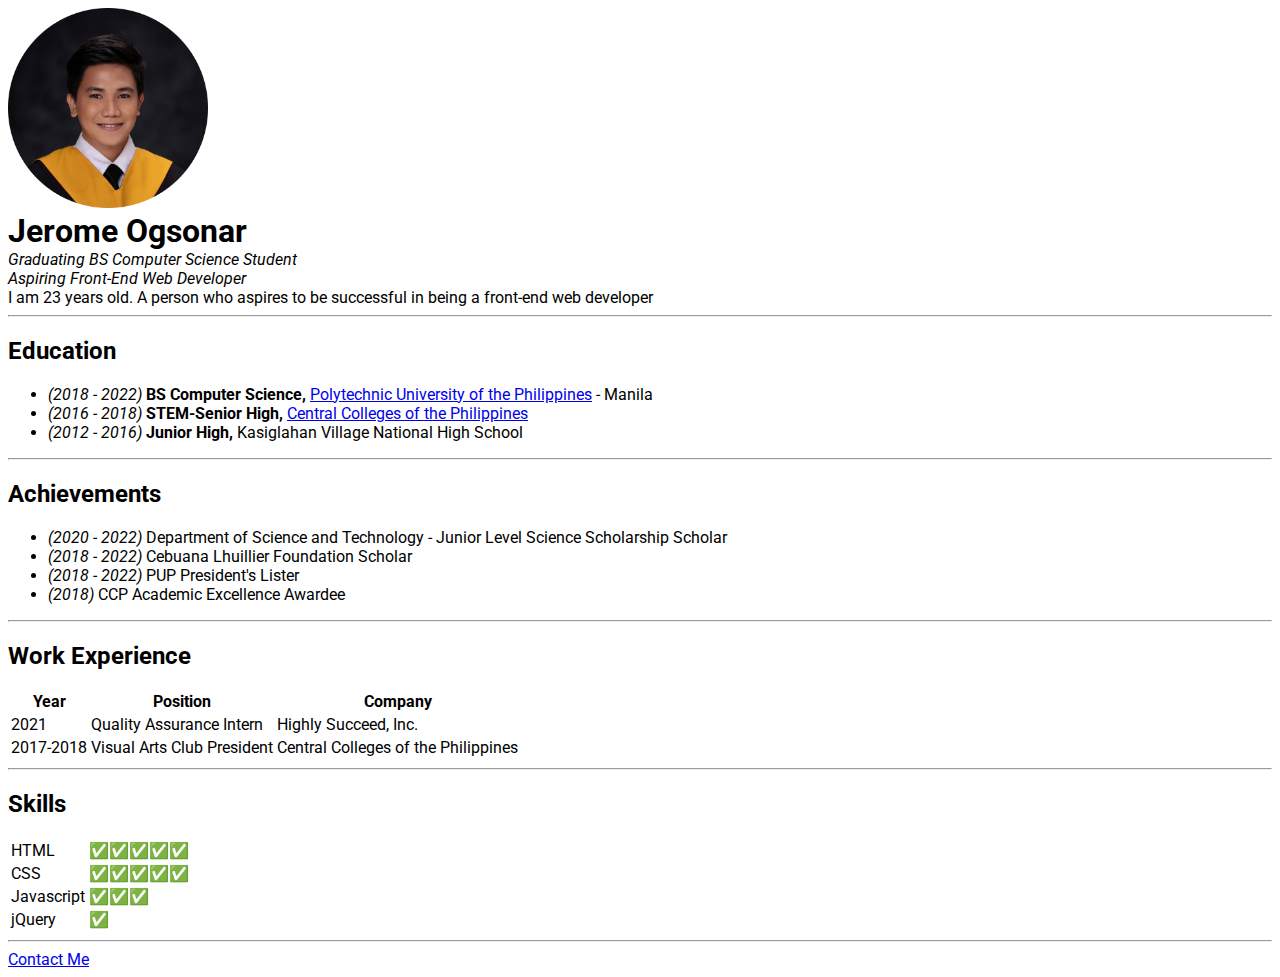
==== index.html @ 36228514 "Added initial CV website files" ====
<!DOCTYPE html>
<html lang="en">
    <head>
        <meta charset="UTF-8">
        <meta http-equiv="X-UA-Compatible" content="IE=edge">
        <meta name="viewport" content="width=device-width, initial-scale=1.0">
        <link rel="preconnect" href="https://fonts.googleapis.com">
        <link rel="preconnect" href="https://fonts.gstatic.com" crossorigin>
        <link href="https://fonts.googleapis.com/css2?family=Roboto:ital,wght@0,400;0,500;1,400;1,500&display=swap" rel="stylesheet">
        <link rel="stylesheet" href="style.css">
        <title>Jerome | Personal Site</title>
    </head>
    
    <body>
        <img id="my-profile-pic" src="img/my-image.jpg" alt="my profile image">
        <h1>Jerome Ogsonar</h1>
        <p class="my-title">Graduating BS Computer Science Student</p>
        <p class="my-title">Aspiring Front-End Web Developer</p>

        <p>I am 23 years old. A person who aspires to be successful in being a front-end web developer</p>
        <hr>
        <h2>Education</h2>
        <ul>
            <li><span class="my-year">(2018 - 2022)</span> <span class="my-field">BS Computer Science,</span> <a href="https://www.pup.edu.ph/">Polytechnic University of the Philippines</a>  - Manila</li>
            <li><span class="my-year">(2016 - 2018)</span> <span class="my-field">STEM-Senior High,</span> <a href="https://www.ccp.edu.ph/students/CCP_WORLD2/">Central Colleges of the Philippines</a></li>
            <li><span class="my-year">(2012 - 2016)</span> <span class="my-field">Junior High,</span> Kasiglahan Village National High School</li>
        </ul>
        <hr>
        <h2>Achievements</h2>
        <ul>
            <li><span class="my-year">(2020 - 2022)</span> Department of Science and Technology - Junior Level Science Scholarship Scholar</li>
            <li><span class="my-year">(2018 - 2022)</span> Cebuana Lhuillier Foundation Scholar</li>
            <li><span class="my-year">(2018 - 2022)</span> PUP President's Lister</li>
            <li><span class="my-year">(2018)</span> CCP Academic Excellence Awardee</li>
        </ul>
        <hr>
        <h2>Work Experience</h2>
        <table>
            <thead>
                <tr>
                    <th>Year</th>
                    <th>Position</th>
                    <th>Company</th>
                </tr>
            </thead>
            <tbody>
                <tr>
                    <td>2021</td>
                    <td>Quality Assurance Intern</td>
                    <td>Highly Succeed, Inc.</td>
                </tr>
                <tr>
                    <td>2017-2018</td>
                    <td>Visual Arts Club President</td>
                    <td>Central Colleges of the Philippines</td>
                </tr>
            </tbody>
        </table>
        <hr>
        <h2>Skills</h2>
        <table>
            <tr>
                <td>HTML</td>
                <td>✅✅✅✅✅</td>
            </tr>
            <tr>
                <td>CSS</td>
                <td>✅✅✅✅✅</td>
            </tr>
            <tr>
                <td>Javascript</td>
                <td>✅✅✅</td>
            </tr>
            <tr>
                <td>jQuery</td>
                <td>✅</td>
            </tr>
        </table>
        <hr>
        <a href="contact-me.html">Contact Me</a>
    </body>
</html>
---- style.css ----
p,
h1 {
    margin: 0;
    padding: 0;
}

body {
    font-family: 'Roboto', sans-serif;
}

#my-profile-pic {
    width: 200px;
}

.my-title,
.my-year {
    font-style: italic;
}

.my-field {
    font-weight: bold;
}
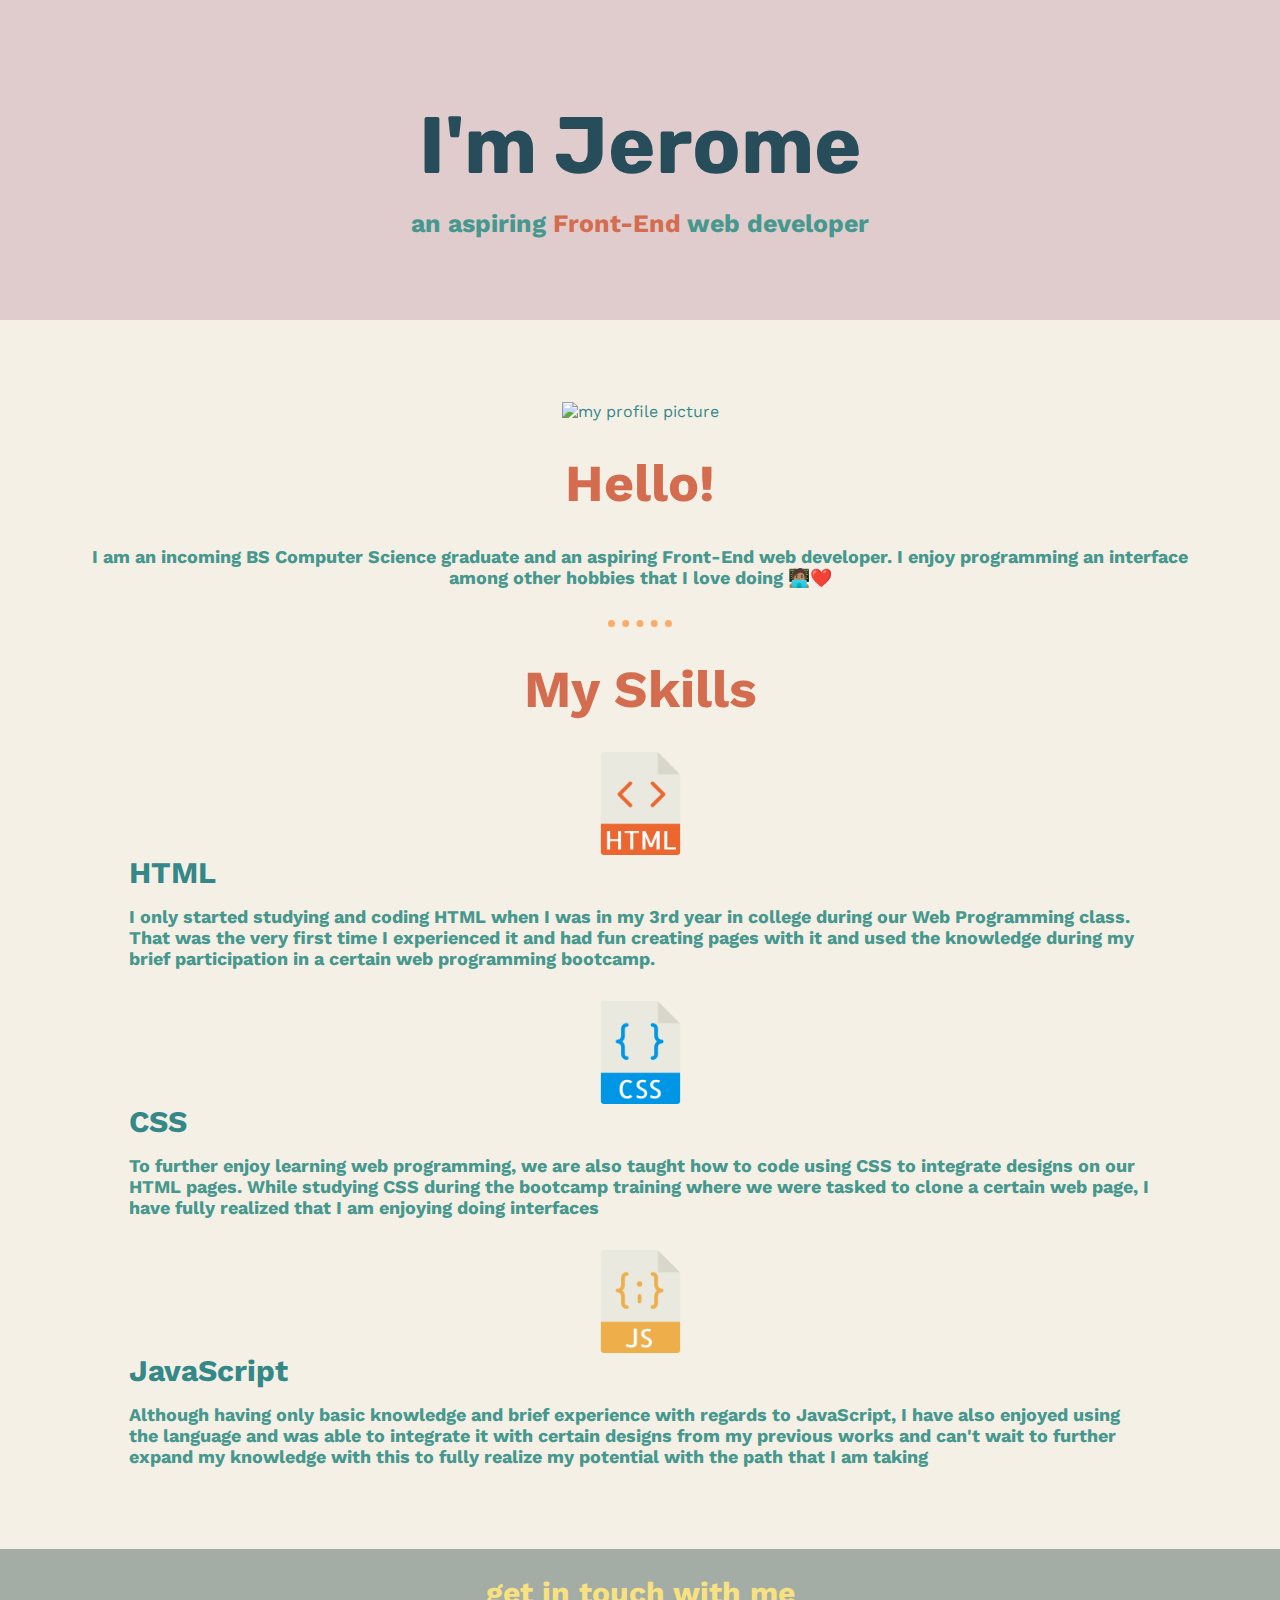
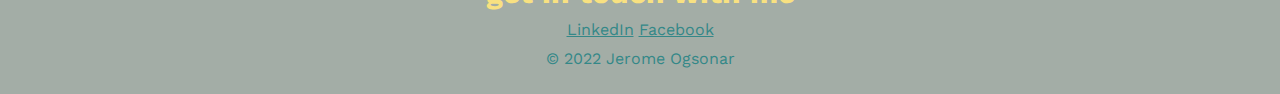
==== commit a236079c: "Add files via upload" ====
--- a/index.html
+++ b/index.html
@@ -1,82 +1,63 @@
 <!DOCTYPE html>
 <html lang="en">
+
     <head>
         <meta charset="UTF-8">
         <meta http-equiv="X-UA-Compatible" content="IE=edge">
         <meta name="viewport" content="width=device-width, initial-scale=1.0">
         <link rel="preconnect" href="https://fonts.googleapis.com">
         <link rel="preconnect" href="https://fonts.gstatic.com" crossorigin>
-        <link href="https://fonts.googleapis.com/css2?family=Roboto:ital,wght@0,400;0,500;1,400;1,500&display=swap" rel="stylesheet">
-        <link rel="stylesheet" href="style.css">
+        <link href="https://fonts.googleapis.com/css2?family=Rubik:wght@400;500;600&family=Work+Sans:wght@400;500;600&display=swap" rel="stylesheet">
+        <link rel="stylesheet" href="css/styles.css">
+        <link rel="icon" href="man.ico">
         <title>Jerome | Personal Site</title>
     </head>
-    
+
     <body>
-        <img id="my-profile-pic" src="img/my-image.jpg" alt="my profile image">
-        <h1>Jerome Ogsonar</h1>
-        <p class="my-title">Graduating BS Computer Science Student</p>
-        <p class="my-title">Aspiring Front-End Web Developer</p>
 
-        <p>I am 23 years old. A person who aspires to be successful in being a front-end web developer</p>
-        <hr>
-        <h2>Education</h2>
-        <ul>
-            <li><span class="my-year">(2018 - 2022)</span> <span class="my-field">BS Computer Science,</span> <a href="https://www.pup.edu.ph/">Polytechnic University of the Philippines</a>  - Manila</li>
-            <li><span class="my-year">(2016 - 2018)</span> <span class="my-field">STEM-Senior High,</span> <a href="https://www.ccp.edu.ph/students/CCP_WORLD2/">Central Colleges of the Philippines</a></li>
-            <li><span class="my-year">(2012 - 2016)</span> <span class="my-field">Junior High,</span> Kasiglahan Village National High School</li>
-        </ul>
-        <hr>
-        <h2>Achievements</h2>
-        <ul>
-            <li><span class="my-year">(2020 - 2022)</span> Department of Science and Technology - Junior Level Science Scholarship Scholar</li>
-            <li><span class="my-year">(2018 - 2022)</span> Cebuana Lhuillier Foundation Scholar</li>
-            <li><span class="my-year">(2018 - 2022)</span> PUP President's Lister</li>
-            <li><span class="my-year">(2018)</span> CCP Academic Excellence Awardee</li>
-        </ul>
-        <hr>
-        <h2>Work Experience</h2>
-        <table>
-            <thead>
-                <tr>
-                    <th>Year</th>
-                    <th>Position</th>
-                    <th>Company</th>
-                </tr>
-            </thead>
-            <tbody>
-                <tr>
-                    <td>2021</td>
-                    <td>Quality Assurance Intern</td>
-                    <td>Highly Succeed, Inc.</td>
-                </tr>
-                <tr>
-                    <td>2017-2018</td>
-                    <td>Visual Arts Club President</td>
-                    <td>Central Colleges of the Philippines</td>
-                </tr>
-            </tbody>
-        </table>
-        <hr>
-        <h2>Skills</h2>
-        <table>
-            <tr>
-                <td>HTML</td>
-                <td>✅✅✅✅✅</td>
-            </tr>
-            <tr>
-                <td>CSS</td>
-                <td>✅✅✅✅✅</td>
-            </tr>
-            <tr>
-                <td>Javascript</td>
-                <td>✅✅✅</td>
-            </tr>
-            <tr>
-                <td>jQuery</td>
-                <td>✅</td>
-            </tr>
-        </table>
-        <hr>
-        <a href="contact-me.html">Contact Me</a>
+        <header>
+            <h1>I'm Jerome</h1>
+            <h2>an aspiring <span>Front-End</span> web developer</h2>
+        </header>
+        <main>
+            <div id="my-opening">
+                <img src="img/my-image.png" alt="my profile picture">
+                <h3>Hello!</h3>
+                <p>I am an incoming BS Computer Science graduate and an aspiring Front-End web developer. I enjoy programming an interface among other hobbies that I love doing 🧑🏽‍💻❤️</p>
+            </div>
+            <hr>
+            <div id="my-skills">
+                <h3>My Skills</h3>
+                <div class="skill-sec">
+                    <img src="img/html.png" alt="html logo">
+                    <div class="skill-desc">
+                        <h4>HTML</h4>
+                        <p>I only started studying and coding HTML when I was in my 3rd year in college during our Web Programming class. That was the very first time I experienced it and had fun creating pages with it and used the knowledge during my brief participation in a certain web programming bootcamp.</p>
+                    </div>
+                </div>
+                <div class="skill-sec">
+                    <img src="img/css.png" alt="css logo">
+                    <div class="skill-desc">
+                        <h4>CSS</h4>
+                        <p>To further enjoy learning web programming, we are also taught how to code using CSS to integrate designs on our HTML pages. While studying CSS during the bootcamp training where we were tasked to clone a certain web page, I have fully realized that I am enjoying doing interfaces</p>
+                    </div>
+                </div>
+                <div class="skill-sec">
+                    <img src="img/javascript.png" alt="javascript logo">
+                    <div class="skill-desc">
+                        <h4>JavaScript</h4>
+                        <p>Although having only basic knowledge and brief experience with regards to JavaScript, I have also enjoyed using the language and was able to integrate it with certain designs from my previous works and can't wait to further expand my knowledge with this to fully realize my potential with the path that I am taking</p>
+                    </div>
+                </div>  
+            </div>
+        </main>
+        <footer>
+            <h3>get in touch with me</h3>
+            <a href="https://www.linkedin.com/in/jerome-ogsonar/">LinkedIn</a>
+            <a href="https://www.facebook.com/jeromeogsonar">Facebook</a>
+            <p>&copy; 2022 Jerome Ogsonar</p>
+        </footer>
+        
     </body>
+
 </html>--- a/css/styles.css
+++ b/css/styles.css
@@ -0,0 +1,107 @@
+* {
+    color: #348888;
+    font-family: 'Work Sans', sans-serif;
+    margin: 0;
+    padding: 0;
+}
+
+header {
+    background-color: #E0CCCC;
+    text-align: center;
+    padding: 5.125rem;
+}
+
+    h1 {
+        font-family: 'Rubik', sans-serif;
+        font-size: 5rem;
+        color: #274D5B;
+        margin: 1rem auto;
+    }
+
+    h2 {
+        font-size: 1.5625rem;
+        color: #46988E;
+    }
+
+    span {
+        color: #D46D4F;
+    }
+
+main {
+    text-align: center;
+    background-color: #F5F0E6;
+    padding: 3.125rem
+}
+
+    #my-opening,
+    #my-skills {
+        padding: 1rem;
+    }
+
+    hr {
+        width: 4rem;
+        border-style: dotted none none;
+        border-width: 0.4375rem;
+        border-color: #FAAC6A;
+        margin: auto;
+    }
+
+    main h3 {
+        color: #D46D4F;
+        font-size: 3.25rem;
+        margin: 1rem auto;
+    }
+
+    h4 {
+        font-size: 1.875rem;
+        margin-bottom: 1rem;
+    }
+
+    main p {
+        font-weight: bold;
+        color: #46988E;
+        font-size: 1.125rem;
+    }
+
+        #my-opening p {
+            margin: 2rem auto 1rem;
+        }
+
+        #my-opening img {
+            width: 9.125rem;
+            margin: 1rem auto;
+        }
+
+        #my-skills img {
+            width: 6.4375rem;
+        }
+
+        .skill-sec {
+            margin: 2rem auto 1rem;
+        }
+
+        .skill-sec img,
+        .skill-desc {
+            display: inline-block;
+            vertical-align: middle;
+        }
+
+        .skill-desc {
+            text-align: left;
+            margin: 0 1rem;
+            width: 89%;
+        } 
+
+footer {
+    background-color: #A3ADA6;
+    padding: 1rem;
+    text-align: center;
+}
+
+    footer * {
+        margin: 0.625rem auto;
+    }
+    footer h3 {
+        color: #F8E181;
+        font-size: 1.875rem;
+    }
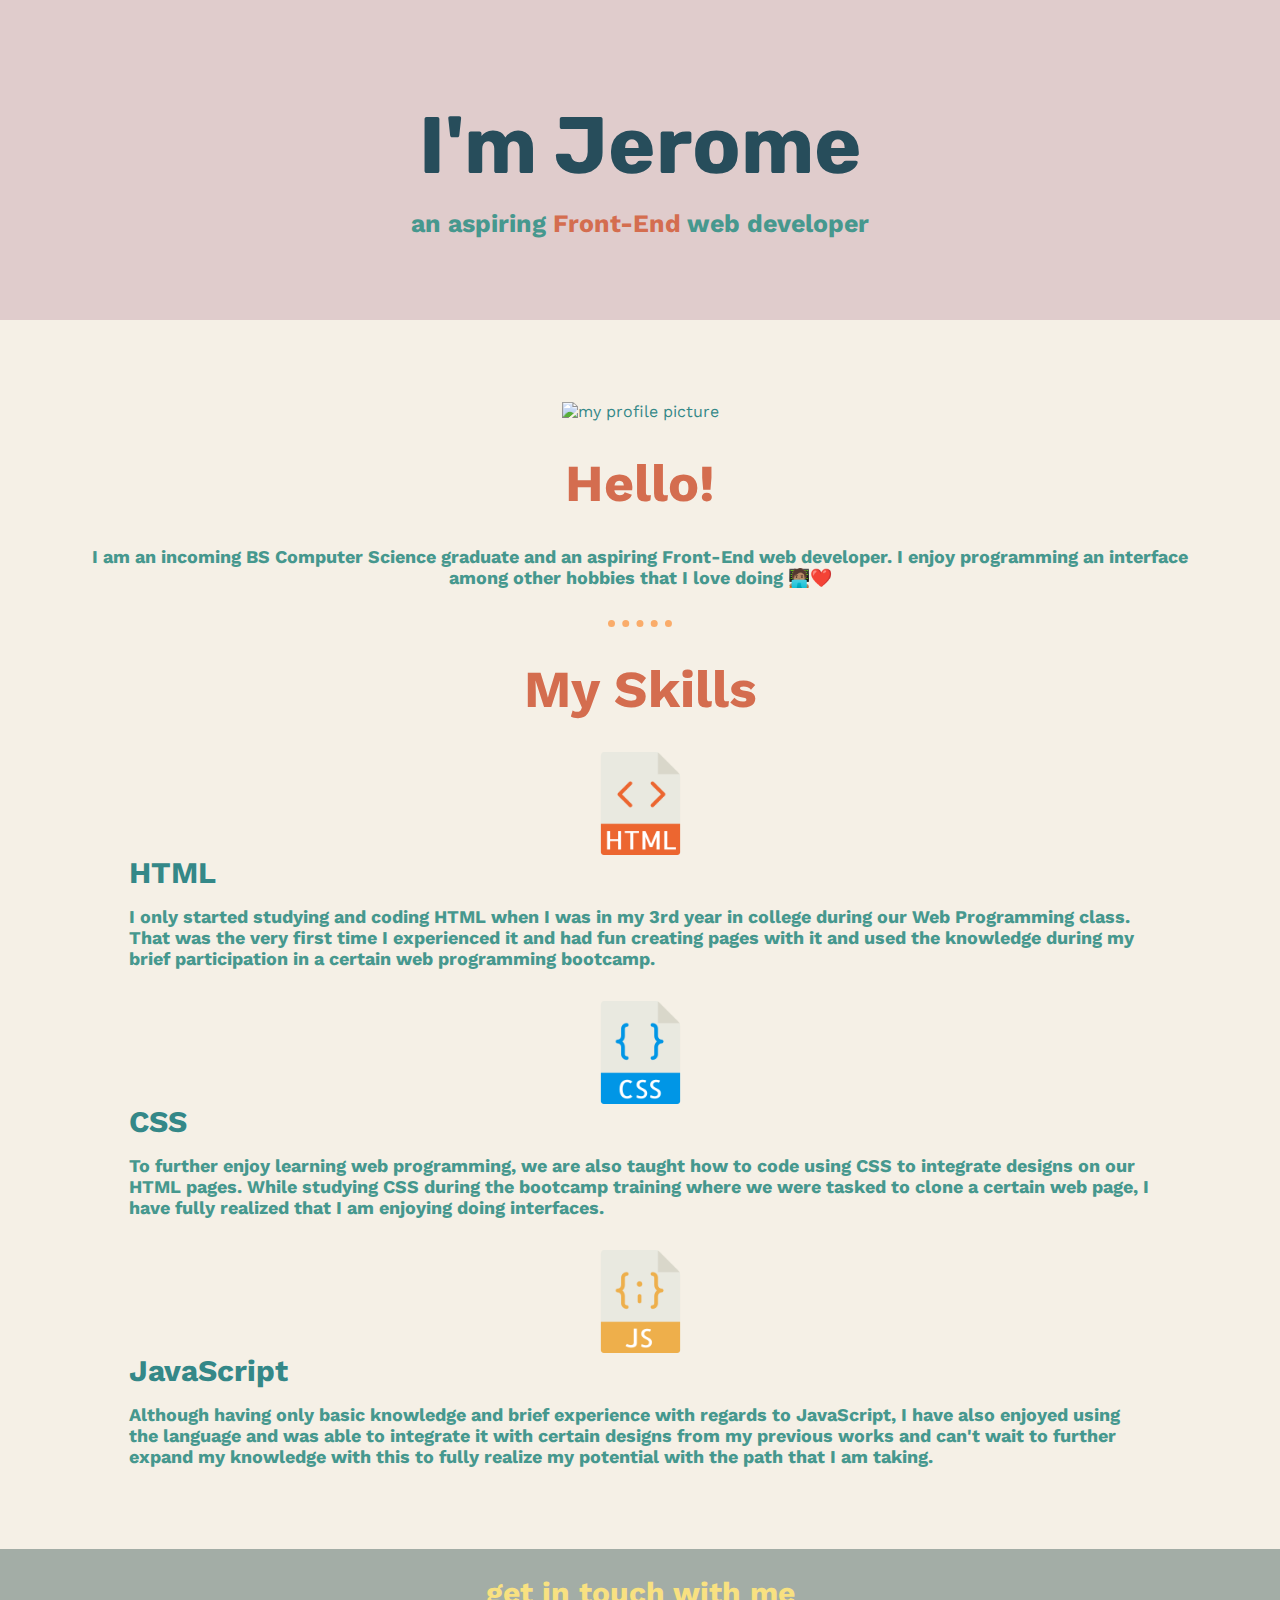
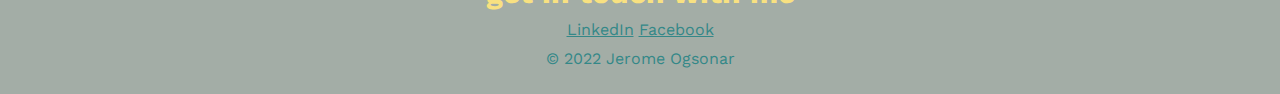
==== commit 6df5090c: "Update index.html" ====
--- a/index.html
+++ b/index.html
@@ -39,14 +39,14 @@
                     <img src="img/css.png" alt="css logo">
                     <div class="skill-desc">
                         <h4>CSS</h4>
-                        <p>To further enjoy learning web programming, we are also taught how to code using CSS to integrate designs on our HTML pages. While studying CSS during the bootcamp training where we were tasked to clone a certain web page, I have fully realized that I am enjoying doing interfaces</p>
+                        <p>To further enjoy learning web programming, we are also taught how to code using CSS to integrate designs on our HTML pages. While studying CSS during the bootcamp training where we were tasked to clone a certain web page, I have fully realized that I am enjoying doing interfaces.</p>
                     </div>
                 </div>
                 <div class="skill-sec">
                     <img src="img/javascript.png" alt="javascript logo">
                     <div class="skill-desc">
                         <h4>JavaScript</h4>
-                        <p>Although having only basic knowledge and brief experience with regards to JavaScript, I have also enjoyed using the language and was able to integrate it with certain designs from my previous works and can't wait to further expand my knowledge with this to fully realize my potential with the path that I am taking</p>
+                        <p>Although having only basic knowledge and brief experience with regards to JavaScript, I have also enjoyed using the language and was able to integrate it with certain designs from my previous works and can't wait to further expand my knowledge with this to fully realize my potential with the path that I am taking.</p>
                     </div>
                 </div>  
             </div>
@@ -60,4 +60,4 @@
         
     </body>
 
-</html>+</html>
